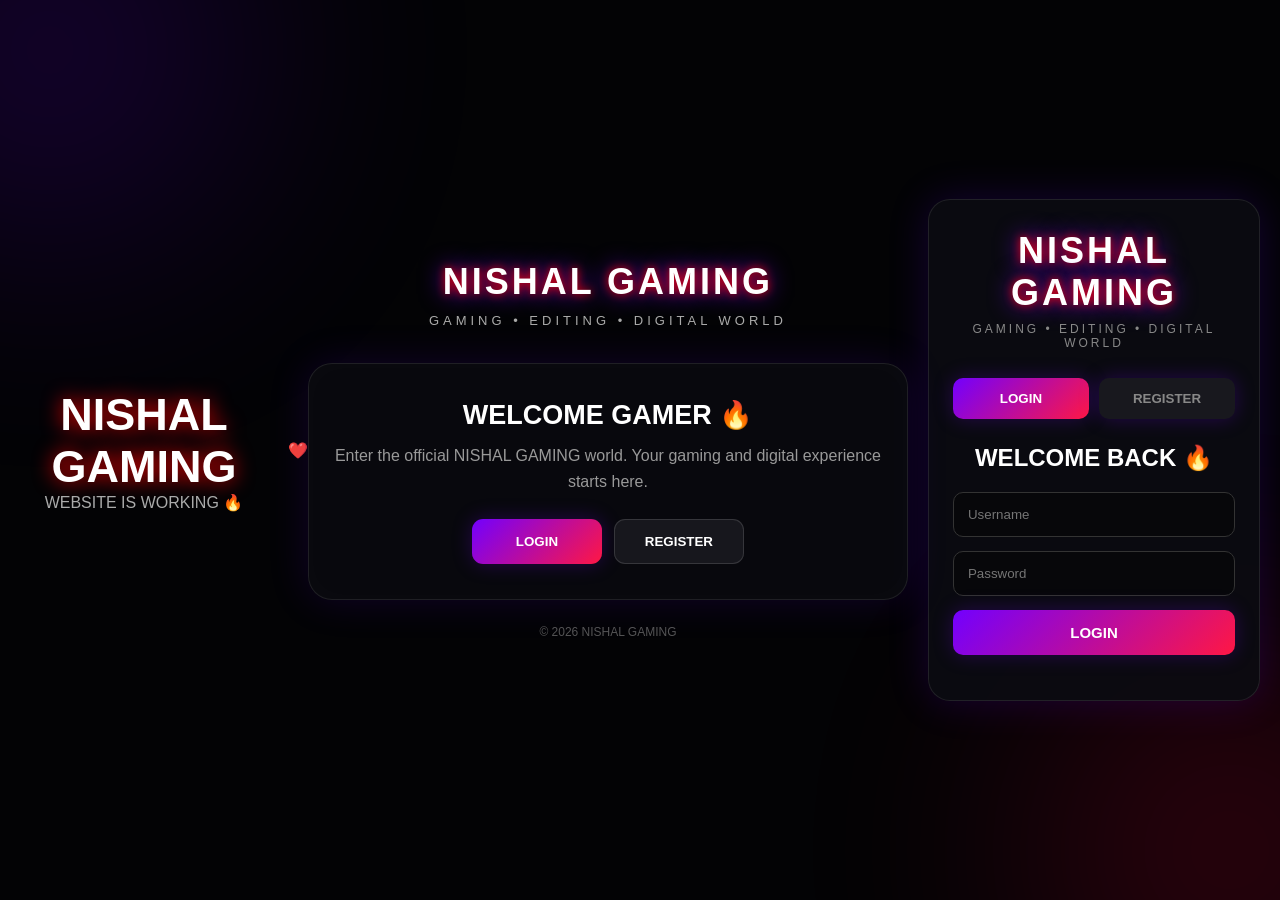
==== index.html @ bcec25c3 "Update index.html" ====
<!DOCTYPE html>
<html>
<head>
    <meta charset="UTF-8">
    <meta name="viewport" content="width=device-width, initial-scale=1.0">
    <title>NISHAL GAMING</title>

    <style>
        body {
            margin: 0;
            min-height: 100vh;
            background: #050505;
            color: white;
            font-family: Arial, sans-serif;
            display: flex;
            align-items: center;
            justify-content: center;
            text-align: center;
        }

        h1 {
            font-size: 45px;
            text-shadow: 0 0 20px red;
        }

        p {
            color: #aaa;
        }
    </style>
</head>

<body>

    <div>
        <h1>NISHAL GAMING</h1>
        <p>WEBSITE IS WORKING 🔥</p>
    </div>

</body>
</html>
❤️<!DOCTYPE html>
<html lang="en">
<head>
<meta charset="UTF-8">
<meta name="viewport" content="width=device-width, initial-scale=1.0">

<title>NISHAL GAMING</title>

<style>
*{
    margin:0;
    padding:0;
    box-sizing:border-box;
}

body{
    min-height:100vh;
    font-family:Arial,sans-serif;
    color:white;
    display:flex;
    align-items:center;
    justify-content:center;
    text-align:center;
    overflow:hidden;

    background:
    radial-gradient(circle at 20% 20%,#3700ff55,transparent 35%),
    radial-gradient(circle at 80% 80%,#ff003355,transparent 35%),
    #030305;
}

body::before{
    content:"";
    position:fixed;
    width:450px;
    height:450px;
    border-radius:50%;
    background:#6500ff;
    filter:blur(150px);
    opacity:.18;
    animation:move 7s infinite alternate;
}

@keyframes move{
    from{
        transform:translate(-100px,-80px);
    }
    to{
        transform:translate(100px,80px);
    }
}

.container{
    width:90%;
    max-width:600px;
    position:relative;
    z-index:2;
}

.logo{
    font-size:clamp(42px,10vw,75px);
    font-weight:900;
    letter-spacing:4px;

    text-shadow:
    0 0 8px #ff1744,
    0 0 20px #ff1744,
    0 0 45px #7200ff;
}

.subtitle{
    margin-top:10px;
    color:#aaa;
    letter-spacing:4px;
    font-size:13px;
}

.card{
    margin-top:35px;
    padding:35px 25px;
    border-radius:24px;

    background:rgba(10,10,16,.82);
    border:1px solid #ffffff18;

    box-shadow:
    0 0 40px #6500ff25,
    inset 0 0 30px #ffffff05;

    backdrop-filter:blur(15px);
}

.card h2{
    font-size:27px;
    margin-bottom:12px;
}

.card p{
    color:#999;
    line-height:1.6;
    margin-bottom:25px;
}

.buttons{
    display:flex;
    gap:12px;
    justify-content:center;
    flex-wrap:wrap;
}

button{
    min-width:130px;
    padding:14px 25px;
    border:0;
    border-radius:11px;
    color:white;
    font-weight:bold;
    cursor:pointer;

    background:linear-gradient(
        135deg,
        #7200ff,
        #ff1744
    );

    box-shadow:0 0 20px #7200ff40;
    transition:.2s;
}

button:hover{
    transform:scale(1.05);
}

.register{
    background:#17171d;
    border:1px solid #ffffff22;
    box-shadow:none;
}

footer{
    margin-top:25px;
    color:#555;
    font-size:12px;
}
</style>
</head>

<body>

<div class="container">

    <div class="logo">
        NISHAL GAMING
    </div>

    <div class="subtitle">
        GAMING • EDITING • DIGITAL WORLD
    </div>

    <div class="card">

        <h2>WELCOME GAMER 🔥</h2>

        <p>
            Enter the official NISHAL GAMING world.
            Your gaming and digital experience starts here.
        </p>

        <div class="buttons">

            <button onclick="login()">
                LOGIN
            </button>

            <button class="register" onclick="register()">
                REGISTER
            </button>

        </div>

    </div>

    <footer>
        © 2026 NISHAL GAMING
    </footer>

</div>

<script>

function login(){
    alert("LOGIN PAGE COMING NEXT 🔥");
}

function register(){
    alert("REGISTER PAGE COMING NEXT 🔥");
}

</script>

</body>
            </html>
<!DOCTYPE html>
<html lang="en">
<head>
<meta charset="UTF-8">
<meta name="viewport" content="width=device-width, initial-scale=1.0">

<title>NISHAL GAMING</title>

<style>
*{
    margin:0;
    padding:0;
    box-sizing:border-box;
}

body{
    min-height:100vh;
    font-family:Arial,sans-serif;
    color:white;
    background:#030305;
    overflow-x:hidden;
}

body::before,
body::after{
    content:"";
    position:fixed;
    width:400px;
    height:400px;
    border-radius:50%;
    filter:blur(130px);
    opacity:.18;
    z-index:-1;
}

body::before{
    background:#7200ff;
    top:-150px;
    left:-150px;
}

body::after{
    background:#ff003c;
    right:-150px;
    bottom:-150px;
}

.page{
    min-height:100vh;
    display:flex;
    align-items:center;
    justify-content:center;
    padding:20px;
}

.box{
    width:100%;
    max-width:420px;
    padding:30px 24px;
    background:rgba(12,12,18,.9);
    border:1px solid #ffffff18;
    border-radius:22px;
    box-shadow:0 0 40px #6500ff30;
}

.logo{
    text-align:center;
    font-size:36px;
    font-weight:900;
    letter-spacing:3px;
    text-shadow:
    0 0 10px red,
    0 0 25px #7200ff;
}

.sub{
    text-align:center;
    color:#888;
    font-size:12px;
    letter-spacing:3px;
    margin:8px 0 28px;
}

.tabs{
    display:flex;
    gap:10px;
    margin-bottom:25px;
}

.tab{
    flex:1;
    padding:13px;
    border:0;
    border-radius:10px;
    background:#18181e;
    color:#888;
    font-weight:bold;
    cursor:pointer;
}

.tab.active{
    color:white;
    background:linear-gradient(135deg,#7200ff,#ff1744);
}

.form{
    display:none;
}

.form.active{
    display:block;
}

h2{
    text-align:center;
    margin-bottom:20px;
}

input{
    width:100%;
    padding:14px;
    margin-bottom:14px;
    background:#07070a;
    border:1px solid #333;
    border-radius:10px;
    color:white;
    outline:none;
}

input:focus{
    border-color:#7200ff;
}

.submit{
    width:100%;
    padding:14px;
    border:0;
    border-radius:10px;
    background:linear-gradient(135deg,#7200ff,#ff1744);
    color:white;
    font-weight:bold;
    font-size:15px;
    cursor:pointer;
}

.message{
    text-align:center;
    color:#aaa;
    font-size:13px;
    margin-top:15px;
}
</style>
</head>

<body>

<div class="page">

<div class="box">

    <div class="logo">
        NISHAL GAMING
    </div>

    <div class="sub">
        GAMING • EDITING • DIGITAL WORLD
    </div>

    <div class="tabs">

        <button id="loginTab"
                class="tab active"
                onclick="showLogin()">
            LOGIN
        </button>

        <button id="registerTab"
                class="tab"
                onclick="showRegister()">
            REGISTER
        </button>

    </div>


    <!-- LOGIN -->

    <div id="loginForm" class="form active">

        <h2>WELCOME BACK 🔥</h2>

        <input
            id="loginUsername"
            type="text"
            placeholder="Username">

        <input
            id="loginPassword"
            type="password"
            placeholder="Password">

        <button class="submit" onclick="login()">
            LOGIN
        </button>

        <div id="loginMessage" class="message"></div>

    </div>


    <!-- REGISTER -->

    <div id="registerForm" class="form">

        <h2>CREATE ACCOUNT</h2>

        <input
            id="registerUsername"
            type="text"
            placeholder="Username">

        <input
            id="registerEmail"
            type="email"
            placeholder="Email">

        <input
            id="registerPassword"
            type="password"
            placeholder="Password">

        <button class="submit" onclick="register()">
            REGISTER
        </button>

        <div id="registerMessage" class="message"></div>

    </div>

</div>

</div>


<script>

function showLogin(){

    document.getElementById("loginForm")
        .classList.add("active");

    document.getElementById("registerForm")
        .classList.remove("active");

    document.getElementById("loginTab")
        .classList.add("active");

    document.getElementById("registerTab")
        .classList.remove("active");
}


function showRegister(){

    document.getElementById("registerForm")
        .classList.add("active");

    document.getElementById("loginForm")
        .classList.remove("active");

    document.getElementById("registerTab")
        .classList.add("active");

    document.getElementById("loginTab")
        .classList.remove("active");
}


function register(){

    const username =
        document.getElementById("registerUsername").value.trim();

    const email =
        document.getElementById("registerEmail").value.trim();

    const password =
        document.getElementById("registerPassword").value;

    if(username === "" || email === "" || password === ""){

        document.getElementById("registerMessage")
            .innerText = "PLEASE FILL ALL FIELDS.";

        return;
    }

    localStorage.setItem("NG_USERNAME", username);
    localStorage.setItem("NG_EMAIL", email);
    localStorage.setItem("NG_PASSWORD", password);

    document.getElementById("registerMessage")
        .innerText = "ACCOUNT CREATED SUCCESSFULLY 🔥";

    setTimeout(function(){
        showLogin();
    },1000);
}


function login(){

    const username =
        document.getElementById("loginUsername").value.trim();

    const password =
        document.getElementById("loginPassword").value;

    const savedUsername =
        localStorage.getItem("NG_USERNAME");

    const savedPassword =
        localStorage.getItem("NG_PASSWORD");

    if(username === savedUsername &&
       password === savedPassword){

        document.getElementById("loginMessage")
            .innerText = "LOGIN SUCCESSFUL 🔥";

    }else{

        document.getElementById("loginMessage")
            .innerText = "INVALID USERNAME OR PASSWORD.";

    }
}

</script>

</body>
            </html>
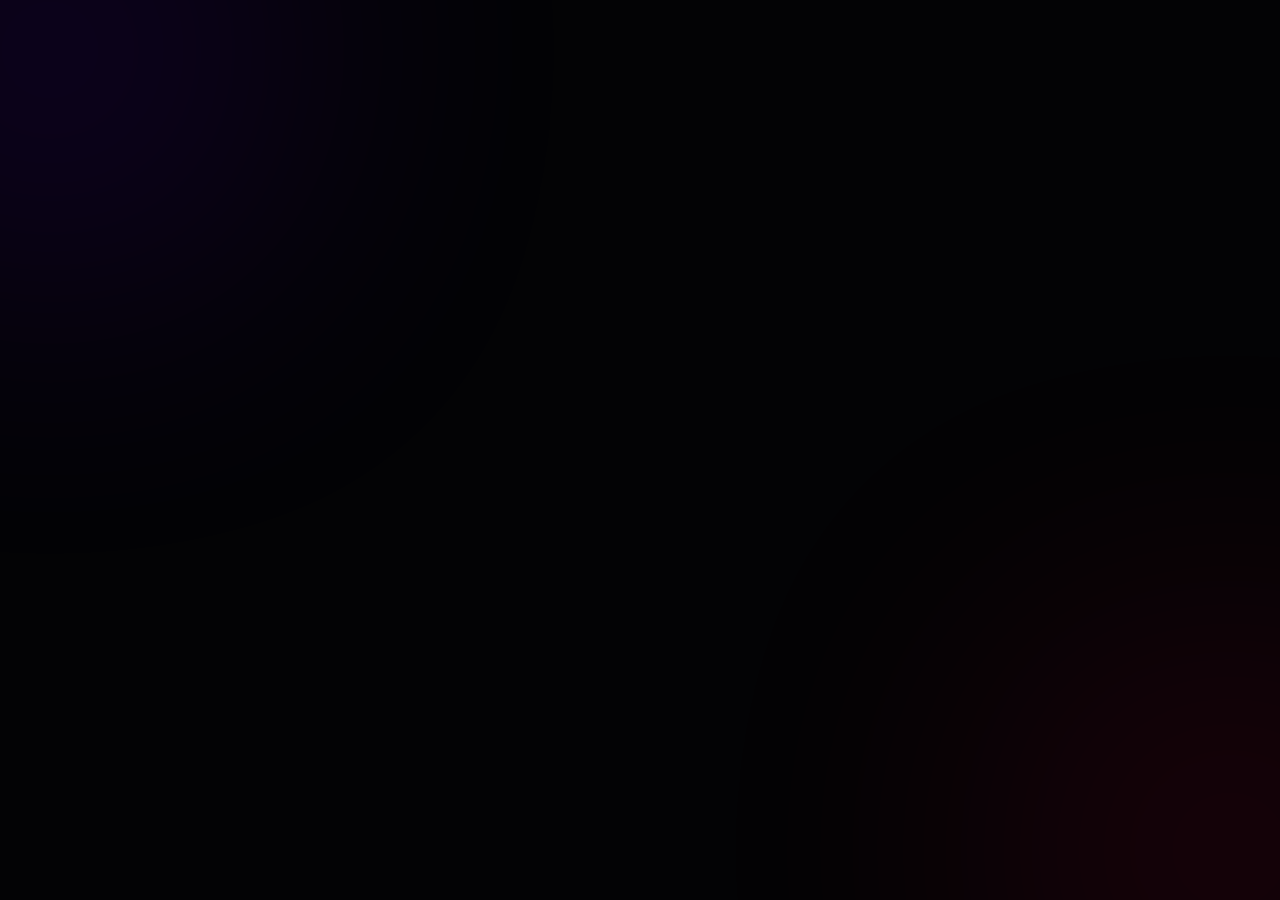
==== commit 668a7ec1: "Create index.html" ====
--- a/index.html
+++ b/index.html
@@ -1,49 +1,8 @@
 <!DOCTYPE html>
-<html>
-<head>
-    <meta charset="UTF-8">
-    <meta name="viewport" content="width=device-width, initial-scale=1.0">
-    <title>NISHAL GAMING</title>
-
-    <style>
-        body {
-            margin: 0;
-            min-height: 100vh;
-            background: #050505;
-            color: white;
-            font-family: Arial, sans-serif;
-            display: flex;
-            align-items: center;
-            justify-content: center;
-            text-align: center;
-        }
-
-        h1 {
-            font-size: 45px;
-            text-shadow: 0 0 20px red;
-        }
-
-        p {
-            color: #aaa;
-        }
-    </style>
-</head>
-
-<body>
-
-    <div>
-        <h1>NISHAL GAMING</h1>
-        <p>WEBSITE IS WORKING 🔥</p>
-    </div>
-
-</body>
-</html>
-❤️<!DOCTYPE html>
 <html lang="en">
 <head>
 <meta charset="UTF-8">
 <meta name="viewport" content="width=device-width, initial-scale=1.0">
-
 <title>NISHAL GAMING</title>
 
 <style>
@@ -55,239 +14,85 @@
 
 body{
     min-height:100vh;
+    background:#030305;
+    color:#fff;
     font-family:Arial,sans-serif;
-    color:white;
-    display:flex;
-    align-items:center;
-    justify-content:center;
-    text-align:center;
-    overflow:hidden;
-
-    background:
-    radial-gradient(circle at 20% 20%,#3700ff55,transparent 35%),
-    radial-gradient(circle at 80% 80%,#ff003355,transparent 35%),
-    #030305;
-}
+    overflow-x:hidden;
+}
+
+/* ===== ANIMATED BACKGROUND ===== */
 
 body::before{
     content:"";
     position:fixed;
-    width:450px;
-    height:450px;
+    width:420px;
+    height:420px;
+    background:#6f00ff;
     border-radius:50%;
-    background:#6500ff;
     filter:blur(150px);
     opacity:.18;
-    animation:move 7s infinite alternate;
-}
-
-@keyframes move{
-    from{
-        transform:translate(-100px,-80px);
-    }
-    to{
-        transform:translate(100px,80px);
-    }
-}
-
-.container{
-    width:90%;
-    max-width:600px;
-    position:relative;
-    z-index:2;
-}
-
-.logo{
-    font-size:clamp(42px,10vw,75px);
-    font-weight:900;
-    letter-spacing:4px;
-
-    text-shadow:
-    0 0 8px #ff1744,
-    0 0 20px #ff1744,
-    0 0 45px #7200ff;
-}
-
-.subtitle{
-    margin-top:10px;
-    color:#aaa;
-    letter-spacing:4px;
-    font-size:13px;
-}
-
-.card{
-    margin-top:35px;
-    padding:35px 25px;
-    border-radius:24px;
-
-    background:rgba(10,10,16,.82);
-    border:1px solid #ffffff18;
-
-    box-shadow:
-    0 0 40px #6500ff25,
-    inset 0 0 30px #ffffff05;
-
-    backdrop-filter:blur(15px);
-}
-
-.card h2{
-    font-size:27px;
-    margin-bottom:12px;
-}
-
-.card p{
-    color:#999;
-    line-height:1.6;
-    margin-bottom:25px;
-}
-
-.buttons{
-    display:flex;
-    gap:12px;
-    justify-content:center;
-    flex-wrap:wrap;
-}
-
-button{
-    min-width:130px;
-    padding:14px 25px;
-    border:0;
-    border-radius:11px;
-    color:white;
-    font-weight:bold;
-    cursor:pointer;
-
-    background:linear-gradient(
-        135deg,
-        #7200ff,
-        #ff1744
-    );
-
-    box-shadow:0 0 20px #7200ff40;
-    transition:.2s;
-}
-
-button:hover{
-    transform:scale(1.05);
-}
-
-.register{
-    background:#17171d;
-    border:1px solid #ffffff22;
-    box-shadow:none;
-}
-
-footer{
-    margin-top:25px;
-    color:#555;
-    font-size:12px;
-}
-</style>
-</head>
-
-<body>
-
-<div class="container">
-
-    <div class="logo">
-        NISHAL GAMING
-    </div>
-
-    <div class="subtitle">
-        GAMING • EDITING • DIGITAL WORLD
-    </div>
-
-    <div class="card">
-
-        <h2>WELCOME GAMER 🔥</h2>
-
-        <p>
-            Enter the official NISHAL GAMING world.
-            Your gaming and digital experience starts here.
-        </p>
-
-        <div class="buttons">
-
-            <button onclick="login()">
-                LOGIN
-            </button>
-
-            <button class="register" onclick="register()">
-                REGISTER
-            </button>
-
-        </div>
-
-    </div>
-
-    <footer>
-        © 2026 NISHAL GAMING
-    </footer>
-
-</div>
-
-<script>
-
-function login(){
-    alert("LOGIN PAGE COMING NEXT 🔥");
-}
-
-function register(){
-    alert("REGISTER PAGE COMING NEXT 🔥");
-}
-
-</script>
-
-</body>
-            </html>
-<!DOCTYPE html>
-<html lang="en">
-<head>
-<meta charset="UTF-8">
-<meta name="viewport" content="width=device-width, initial-scale=1.0">
-
-<title>NISHAL GAMING</title>
-
-<style>
-*{
-    margin:0;
-    padding:0;
-    box-sizing:border-box;
-}
-
-body{
-    min-height:100vh;
-    font-family:Arial,sans-serif;
-    color:white;
-    background:#030305;
-    overflow-x:hidden;
-}
-
-body::before,
+    top:-160px;
+    left:-160px;
+    animation:glow 7s infinite alternate;
+    z-index:-2;
+}
+
 body::after{
     content:"";
     position:fixed;
-    width:400px;
-    height:400px;
+    width:420px;
+    height:420px;
+    background:#ff003c;
     border-radius:50%;
-    filter:blur(130px);
-    opacity:.18;
-    z-index:-1;
-}
-
-body::before{
-    background:#7200ff;
-    top:-150px;
-    left:-150px;
-}
-
-body::after{
-    background:#ff003c;
-    right:-150px;
-    bottom:-150px;
-}
-
-.page{
+    filter:blur(150px);
+    opacity:.15;
+    right:-160px;
+    bottom:-160px;
+    animation:glow2 8s infinite alternate;
+    z-index:-2;
+}
+
+@keyframes glow{
+    from{transform:translate(0,0)}
+    to{transform:translate(150px,100px)}
+}
+
+@keyframes glow2{
+    from{transform:translate(0,0)}
+    to{transform:translate(-130px,-100px)}
+}
+
+/* ===== SNOW ===== */
+
+.snow{
+    position:fixed;
+    top:-20px;
+    color:white;
+    font-size:18px;
+    pointer-events:none;
+    z-index:20;
+    animation:fall linear infinite;
+}
+
+@keyframes fall{
+    0%{
+        transform:translateY(-30px) rotate(0deg);
+        opacity:0;
+    }
+
+    10%{
+        opacity:1;
+    }
+
+    100%{
+        transform:translateY(110vh) rotate(360deg);
+        opacity:.2;
+    }
+}
+
+/* ===== AUTH ===== */
+
+#auth{
     min-height:100vh;
     display:flex;
     align-items:center;
@@ -295,24 +100,26 @@
     padding:20px;
 }
 
-.box{
+.auth-box{
     width:100%;
     max-width:420px;
     padding:30px 24px;
-    background:rgba(12,12,18,.9);
+    background:rgba(10,10,16,.9);
     border:1px solid #ffffff18;
-    border-radius:22px;
-    box-shadow:0 0 40px #6500ff30;
+    border-radius:24px;
+    box-shadow:0 0 50px #7200ff35;
+    backdrop-filter:blur(15px);
 }
 
 .logo{
     text-align:center;
-    font-size:36px;
+    font-size:38px;
     font-weight:900;
     letter-spacing:3px;
     text-shadow:
     0 0 10px red,
-    0 0 25px #7200ff;
+    0 0 25px #7200ff,
+    0 0 45px red;
 }
 
 .sub{
@@ -320,13 +127,13 @@
     color:#888;
     font-size:12px;
     letter-spacing:3px;
-    margin:8px 0 28px;
+    margin:8px 0 25px;
 }
 
 .tabs{
     display:flex;
     gap:10px;
-    margin-bottom:25px;
+    margin-bottom:20px;
 }
 
 .tab{
@@ -334,14 +141,14 @@
     padding:13px;
     border:0;
     border-radius:10px;
-    background:#18181e;
-    color:#888;
+    background:#18181f;
+    color:#999;
     font-weight:bold;
     cursor:pointer;
 }
 
 .tab.active{
-    color:white;
+    color:#fff;
     background:linear-gradient(135deg,#7200ff,#ff1744);
 }
 
@@ -361,11 +168,11 @@
 input{
     width:100%;
     padding:14px;
-    margin-bottom:14px;
-    background:#07070a;
+    margin-bottom:13px;
     border:1px solid #333;
     border-radius:10px;
-    color:white;
+    background:#07070a;
+    color:#fff;
     outline:none;
 }
 
@@ -373,15 +180,15 @@
     border-color:#7200ff;
 }
 
-.submit{
+.btn{
     width:100%;
     padding:14px;
     border:0;
     border-radius:10px;
-    background:linear-gradient(135deg,#7200ff,#ff1744);
-    color:white;
+    color:#fff;
     font-weight:bold;
     font-size:15px;
+    background:linear-gradient(135deg,#7200ff,#ff1744);
     cursor:pointer;
 }
 
@@ -389,196 +196,201 @@
     text-align:center;
     color:#aaa;
     font-size:13px;
-    margin-top:15px;
-}
-</style>
-</head>
-
-<body>
-
-<div class="page">
-
-<div class="box">
-
-    <div class="logo">
-        NISHAL GAMING
-    </div>
-
-    <div class="sub">
-        GAMING • EDITING • DIGITAL WORLD
-    </div>
-
-    <div class="tabs">
-
-        <button id="loginTab"
-                class="tab active"
-                onclick="showLogin()">
-            LOGIN
-        </button>
-
-        <button id="registerTab"
-                class="tab"
-                onclick="showRegister()">
-            REGISTER
-        </button>
-
-    </div>
-
-
-    <!-- LOGIN -->
-
-    <div id="loginForm" class="form active">
-
-        <h2>WELCOME BACK 🔥</h2>
-
-        <input
-            id="loginUsername"
-            type="text"
-            placeholder="Username">
-
-        <input
-            id="loginPassword"
-            type="password"
-            placeholder="Password">
-
-        <button class="submit" onclick="login()">
-            LOGIN
-        </button>
-
-        <div id="loginMessage" class="message"></div>
-
-    </div>
-
-
-    <!-- REGISTER -->
-
-    <div id="registerForm" class="form">
-
-        <h2>CREATE ACCOUNT</h2>
-
-        <input
-            id="registerUsername"
-            type="text"
-            placeholder="Username">
-
-        <input
-            id="registerEmail"
-            type="email"
-            placeholder="Email">
-
-        <input
-            id="registerPassword"
-            type="password"
-            placeholder="Password">
-
-        <button class="submit" onclick="register()">
-            REGISTER
-        </button>
-
-        <div id="registerMessage" class="message"></div>
-
-    </div>
-
-</div>
-
-</div>
-
-
-<script>
-
-function showLogin(){
-
-    document.getElementById("loginForm")
-        .classList.add("active");
-
-    document.getElementById("registerForm")
-        .classList.remove("active");
-
-    document.getElementById("loginTab")
-        .classList.add("active");
-
-    document.getElementById("registerTab")
-        .classList.remove("active");
-}
-
-
-function showRegister(){
-
-    document.getElementById("registerForm")
-        .classList.add("active");
-
-    document.getElementById("loginForm")
-        .classList.remove("active");
-
-    document.getElementById("registerTab")
-        .classList.add("active");
-
-    document.getElementById("loginTab")
-        .classList.remove("active");
-}
-
-
-function register(){
-
-    const username =
-        document.getElementById("registerUsername").value.trim();
-
-    const email =
-        document.getElementById("registerEmail").value.trim();
-
-    const password =
-        document.getElementById("registerPassword").value;
-
-    if(username === "" || email === "" || password === ""){
-
-        document.getElementById("registerMessage")
-            .innerText = "PLEASE FILL ALL FIELDS.";
-
-        return;
-    }
-
-    localStorage.setItem("NG_USERNAME", username);
-    localStorage.setItem("NG_EMAIL", email);
-    localStorage.setItem("NG_PASSWORD", password);
-
-    document.getElementById("registerMessage")
-        .innerText = "ACCOUNT CREATED SUCCESSFULLY 🔥";
-
-    setTimeout(function(){
-        showLogin();
-    },1000);
-}
-
-
-function login(){
-
-    const username =
-        document.getElementById("loginUsername").value.trim();
-
-    const password =
-        document.getElementById("loginPassword").value;
-
-    const savedUsername =
-        localStorage.getItem("NG_USERNAME");
-
-    const savedPassword =
-        localStorage.getItem("NG_PASSWORD");
-
-    if(username === savedUsername &&
-       password === savedPassword){
-
-        document.getElementById("loginMessage")
-            .innerText = "LOGIN SUCCESSFUL 🔥";
-
-    }else{
-
-        document.getElementById("loginMessage")
-            .innerText = "INVALID USERNAME OR PASSWORD.";
-
-    }
-}
-
-</script>
-
-</body>
-            </html>
+    margin-top:13px;
+}
+
+/* ===== DASHBOARD ===== */
+
+#dashboard{
+    display:none;
+    min-height:100vh;
+}
+
+#dashboard.active{
+    display:block;
+}
+
+.navbar{
+    position:sticky;
+    top:0;
+    z-index:10;
+    padding:17px 5%;
+    display:flex;
+    align-items:center;
+    justify-content:space-between;
+    background:rgba(5,5,9,.85);
+    border-bottom:1px solid #ffffff12;
+    backdrop-filter:blur(15px);
+}
+
+.nav-logo{
+    font-size:21px;
+    font-weight:900;
+    text-shadow:0 0 15px red;
+}
+
+.logout{
+    padding:9px 17px;
+    border:1px solid #444;
+    border-radius:9px;
+    background:#111;
+    color:#fff;
+    cursor:pointer;
+}
+
+.content{
+    width:100%;
+    max-width:1200px;
+    margin:auto;
+    padding:30px 20px;
+}
+
+/* ===== HERO ===== */
+
+.hero{
+    position:relative;
+    overflow:hidden;
+    padding:35px;
+    border-radius:25px;
+    background:
+    linear-gradient(120deg,#6500ff30,#ff003c15),
+    rgba(12,12,20,.9);
+    border:1px solid #ffffff14;
+    box-shadow:0 0 40px #6500ff25;
+}
+
+.hero-text{
+    position:relative;
+    z-index:2;
+}
+
+.hero small{
+    color:#a888ff;
+    letter-spacing:2px;
+}
+
+.hero h1{
+    font-size:clamp(32px,6vw,60px);
+    margin:10px 0;
+}
+
+.hero p{
+    color:#aaa;
+    max-width:650px;
+    line-height:1.7;
+}
+
+.premium{
+    display:inline-block;
+    margin-top:20px;
+    padding:11px 20px;
+    border-radius:30px;
+    background:linear-gradient(135deg,#ffd700,#ff7b00);
+    color:#111;
+    font-weight:900;
+}
+
+/* ===== DANCING GAMER ===== */
+
+.gamer{
+    position:absolute;
+    right:7%;
+    bottom:10px;
+    font-size:90px;
+    animation:dance .8s infinite alternate ease-in-out;
+}
+
+@keyframes dance{
+    0%{
+        transform:rotate(-8deg) translateY(0);
+    }
+
+    50%{
+        transform:rotate(8deg) translateY(-12px);
+    }
+
+    100%{
+        transform:rotate(-5deg) translateY(0);
+    }
+}
+
+/* ===== STATS ===== */
+
+.stats{
+    display:grid;
+    grid-template-columns:repeat(4,1fr);
+    gap:15px;
+    margin-top:22px;
+}
+
+.stat{
+    padding:22px;
+    border-radius:18px;
+    background:rgba(12,12,18,.88);
+    border:1px solid #ffffff12;
+}
+
+.stat-icon{
+    font-size:28px;
+}
+
+.stat h3{
+    margin:8px 0 5px;
+}
+
+.stat p{
+    color:#888;
+    font-size:13px;
+}
+
+/* ===== MENU ===== */
+
+.title{
+    margin:28px 0 15px;
+}
+
+.menu{
+    display:grid;
+    grid-template-columns:repeat(3,1fr);
+    gap:15px;
+}
+
+.menu-card{
+    padding:25px;
+    border-radius:18px;
+    background:linear-gradient(145deg,#11111a,#08080d);
+    border:1px solid #ffffff12;
+    transition:.25s;
+    cursor:pointer;
+}
+
+.menu-card:hover{
+    transform:translateY(-6px);
+    border-color:#7200ff;
+    box-shadow:0 0 25px #7200ff30;
+}
+
+.menu-card span{
+    font-size:32px;
+}
+
+.menu-card h3{
+    margin:12px 0 7px;
+}
+
+.menu-card p{
+    color:#888;
+    font-size:13px;
+}
+
+/* ===== WHATSAPP ===== */
+
+.whatsapp{
+    position:fixed;
+    right:20px;
+    bottom:20px;
+    width:58px;
+    height:58px;
+    border:0;
+    border-radius:50%;
+    background:#19c
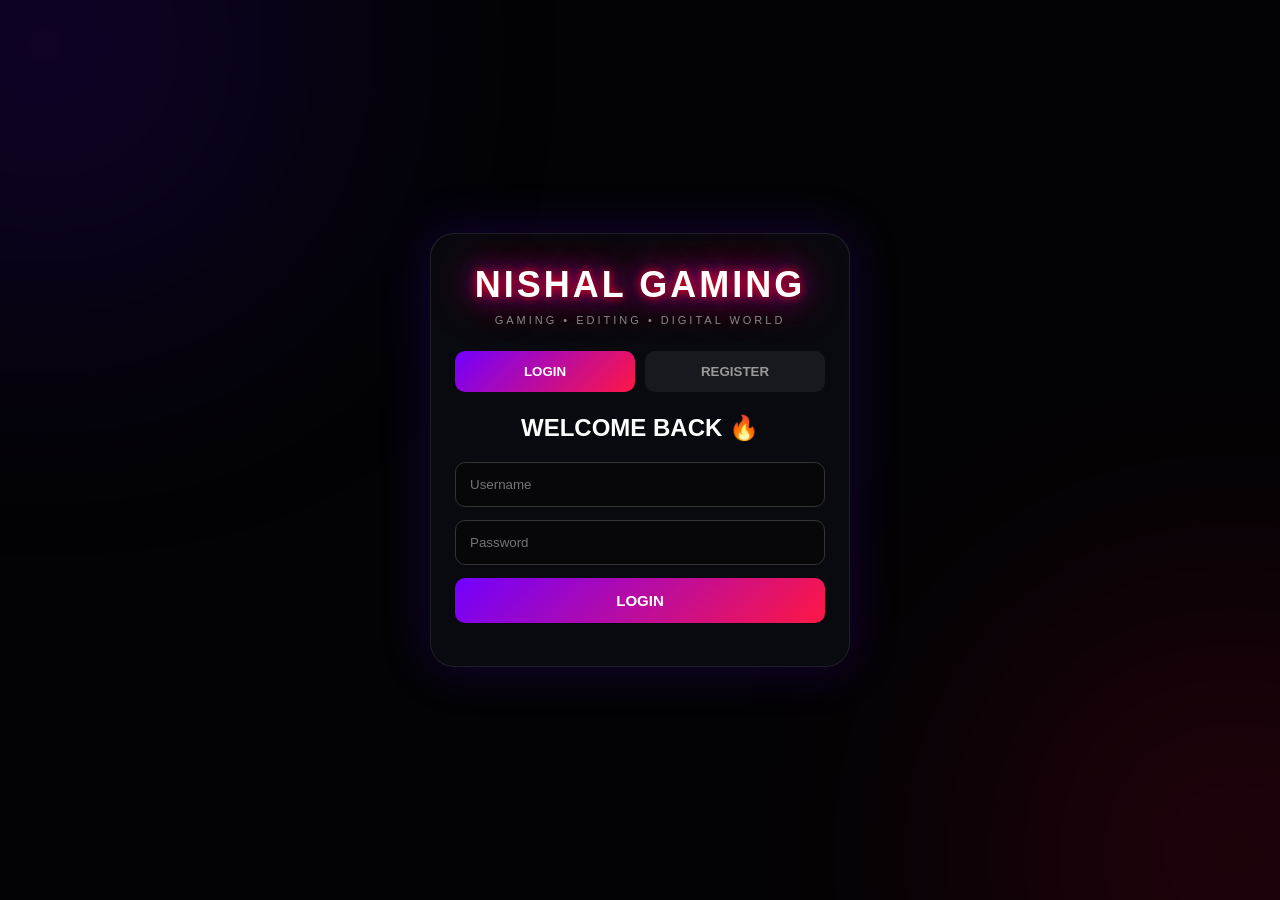
==== commit e74c42c2: "Create index.html" ====
--- a/index.html
+++ b/index.html
@@ -12,6 +12,10 @@
     box-sizing:border-box;
 }
 
+html,body{
+    min-height:100%;
+}
+
 body{
     min-height:100vh;
     background:#030305;
@@ -20,62 +24,59 @@
     overflow-x:hidden;
 }
 
-/* ===== ANIMATED BACKGROUND ===== */
+/* BACKGROUND */
 
 body::before{
     content:"";
     position:fixed;
-    width:420px;
-    height:420px;
-    background:#6f00ff;
+    width:450px;
+    height:450px;
+    left:-180px;
+    top:-180px;
     border-radius:50%;
-    filter:blur(150px);
-    opacity:.18;
-    top:-160px;
-    left:-160px;
-    animation:glow 7s infinite alternate;
+    background:#6500ff;
+    filter:blur(140px);
+    opacity:.22;
     z-index:-2;
+    animation:purpleGlow 7s infinite alternate;
 }
 
 body::after{
     content:"";
     position:fixed;
-    width:420px;
-    height:420px;
+    width:450px;
+    height:450px;
+    right:-180px;
+    bottom:-180px;
+    border-radius:50%;
     background:#ff003c;
-    border-radius:50%;
-    filter:blur(150px);
-    opacity:.15;
-    right:-160px;
-    bottom:-160px;
-    animation:glow2 8s infinite alternate;
+    filter:blur(140px);
+    opacity:.18;
     z-index:-2;
-}
-
-@keyframes glow{
-    from{transform:translate(0,0)}
-    to{transform:translate(150px,100px)}
-}
-
-@keyframes glow2{
-    from{transform:translate(0,0)}
-    to{transform:translate(-130px,-100px)}
-}
-
-/* ===== SNOW ===== */
+    animation:redGlow 8s infinite alternate;
+}
+
+@keyframes purpleGlow{
+    to{transform:translate(160px,120px);}
+}
+
+@keyframes redGlow{
+    to{transform:translate(-150px,-120px);}
+}
+
+/* SNOW */
 
 .snow{
     position:fixed;
-    top:-20px;
+    top:-30px;
     color:white;
-    font-size:18px;
     pointer-events:none;
-    z-index:20;
-    animation:fall linear infinite;
-}
-
-@keyframes fall{
-    0%{
+    z-index:50;
+    animation:snowFall linear infinite;
+}
+
+@keyframes snowFall{
+    from{
         transform:translateY(-30px) rotate(0deg);
         opacity:0;
     }
@@ -84,13 +85,13 @@
         opacity:1;
     }
 
-    100%{
+    to{
         transform:translateY(110vh) rotate(360deg);
-        opacity:.2;
-    }
-}
-
-/* ===== AUTH ===== */
+        opacity:.15;
+    }
+}
+
+/* AUTH */
 
 #auth{
     min-height:100vh;
@@ -100,40 +101,39 @@
     padding:20px;
 }
 
-.auth-box{
+.authBox{
     width:100%;
     max-width:420px;
     padding:30px 24px;
-    background:rgba(10,10,16,.9);
+    background:rgba(10,10,17,.94);
     border:1px solid #ffffff18;
     border-radius:24px;
-    box-shadow:0 0 50px #7200ff35;
-    backdrop-filter:blur(15px);
+    box-shadow:0 0 50px #6500ff35;
 }
 
 .logo{
     text-align:center;
-    font-size:38px;
+    font-size:36px;
     font-weight:900;
     letter-spacing:3px;
     text-shadow:
-    0 0 10px red,
-    0 0 25px #7200ff,
-    0 0 45px red;
-}
-
-.sub{
+        0 0 10px red,
+        0 0 25px #7200ff,
+        0 0 45px red;
+}
+
+.subtitle{
     text-align:center;
+    margin:8px 0 25px;
     color:#888;
-    font-size:12px;
+    font-size:11px;
     letter-spacing:3px;
-    margin:8px 0 25px;
 }
 
 .tabs{
     display:flex;
     gap:10px;
-    margin-bottom:20px;
+    margin-bottom:22px;
 }
 
 .tab{
@@ -144,12 +144,11 @@
     background:#18181f;
     color:#999;
     font-weight:bold;
-    cursor:pointer;
 }
 
 .tab.active{
-    color:#fff;
     background:linear-gradient(135deg,#7200ff,#ff1744);
+    color:white;
 }
 
 .form{
@@ -160,7 +159,7 @@
     display:block;
 }
 
-h2{
+.form h2{
     text-align:center;
     margin-bottom:20px;
 }
@@ -169,10 +168,10 @@
     width:100%;
     padding:14px;
     margin-bottom:13px;
+    border-radius:10px;
     border:1px solid #333;
-    border-radius:10px;
     background:#07070a;
-    color:#fff;
+    color:white;
     outline:none;
 }
 
@@ -180,62 +179,56 @@
     border-color:#7200ff;
 }
 
-.btn{
+.mainBtn{
     width:100%;
     padding:14px;
     border:0;
     border-radius:10px;
-    color:#fff;
+    background:linear-gradient(135deg,#7200ff,#ff1744);
+    color:white;
     font-weight:bold;
     font-size:15px;
-    background:linear-gradient(135deg,#7200ff,#ff1744);
-    cursor:pointer;
 }
 
 .message{
     text-align:center;
     color:#aaa;
+    margin-top:13px;
     font-size:13px;
-    margin-top:13px;
-}
-
-/* ===== DASHBOARD ===== */
+}
+
+/* DASHBOARD */
 
 #dashboard{
     display:none;
     min-height:100vh;
 }
 
-#dashboard.active{
-    display:block;
-}
-
 .navbar{
+    padding:17px 5%;
+    display:flex;
+    justify-content:space-between;
+    align-items:center;
     position:sticky;
     top:0;
-    z-index:10;
-    padding:17px 5%;
-    display:flex;
-    align-items:center;
-    justify-content:space-between;
-    background:rgba(5,5,9,.85);
+    z-index:20;
+    background:rgba(5,5,9,.88);
     border-bottom:1px solid #ffffff12;
     backdrop-filter:blur(15px);
 }
 
-.nav-logo{
+.navLogo{
+    font-weight:900;
     font-size:21px;
-    font-weight:900;
     text-shadow:0 0 15px red;
 }
 
 .logout{
     padding:9px 17px;
+    border-radius:9px;
     border:1px solid #444;
-    border-radius:9px;
     background:#111;
-    color:#fff;
-    cursor:pointer;
+    color:white;
 }
 
 .content{
@@ -245,7 +238,7 @@
     padding:30px 20px;
 }
 
-/* ===== HERO ===== */
+/* HERO */
 
 .hero{
     position:relative;
@@ -253,15 +246,10 @@
     padding:35px;
     border-radius:25px;
     background:
-    linear-gradient(120deg,#6500ff30,#ff003c15),
-    rgba(12,12,20,.9);
+        linear-gradient(120deg,#6500ff35,#ff003c18),
+        rgba(10,10,17,.92);
     border:1px solid #ffffff14;
     box-shadow:0 0 40px #6500ff25;
-}
-
-.hero-text{
-    position:relative;
-    z-index:2;
 }
 
 .hero small{
@@ -270,13 +258,13 @@
 }
 
 .hero h1{
-    font-size:clamp(32px,6vw,60px);
     margin:10px 0;
+    font-size:clamp(32px,7vw,60px);
 }
 
 .hero p{
+    max-width:650px;
     color:#aaa;
-    max-width:650px;
     line-height:1.7;
 }
 
@@ -290,31 +278,27 @@
     font-weight:900;
 }
 
-/* ===== DANCING GAMER ===== */
+/* GAMER EMOJI */
 
 .gamer{
     position:absolute;
     right:7%;
     bottom:10px;
-    font-size:90px;
-    animation:dance .8s infinite alternate ease-in-out;
+    font-size:85px;
+    animation:dance .8s infinite alternate;
 }
 
 @keyframes dance{
-    0%{
+    from{
         transform:rotate(-8deg) translateY(0);
     }
 
-    50%{
-        transform:rotate(8deg) translateY(-12px);
-    }
-
-    100%{
-        transform:rotate(-5deg) translateY(0);
-    }
-}
-
-/* ===== STATS ===== */
+    to{
+        transform:rotate(8deg) translateY(-15px);
+    }
+}
+
+/* STATS */
 
 .stats{
     display:grid;
@@ -326,11 +310,11 @@
 .stat{
     padding:22px;
     border-radius:18px;
-    background:rgba(12,12,18,.88);
+    background:rgba(10,10,17,.9);
     border:1px solid #ffffff12;
 }
 
-.stat-icon{
+.statIcon{
     font-size:28px;
 }
 
@@ -343,10 +327,10 @@
     font-size:13px;
 }
 
-/* ===== MENU ===== */
+/* GAMING HUB */
 
 .title{
-    margin:28px 0 15px;
+    margin:30px 0 15px;
 }
 
 .menu{
@@ -355,42 +339,455 @@
     gap:15px;
 }
 
-.menu-card{
+.card{
     padding:25px;
     border-radius:18px;
     background:linear-gradient(145deg,#11111a,#08080d);
     border:1px solid #ffffff12;
     transition:.25s;
-    cursor:pointer;
-}
-
-.menu-card:hover{
-    transform:translateY(-6px);
+}
+
+.card:hover{
+    transform:translateY(-5px);
     border-color:#7200ff;
     box-shadow:0 0 25px #7200ff30;
 }
 
-.menu-card span{
+.card span{
     font-size:32px;
 }
 
-.menu-card h3{
+.card h3{
     margin:12px 0 7px;
 }
 
-.menu-card p{
+.card p{
     color:#888;
     font-size:13px;
 }
 
-/* ===== WHATSAPP ===== */
-
-.whatsapp{
-    position:fixed;
-    right:20px;
-    bottom:20px;
-    width:58px;
-    height:58px;
-    border:0;
-    border-radius:50%;
-    background:#19c
+footer{
+    padding:30px;
+    text-align:center;
+    color:#555;
+    font-size:12px;
+}
+
+@media(max-width:800px){
+
+    .stats{
+        grid-template-columns:repeat(2,1fr);
+    }
+
+    .menu{
+        grid-template-columns:1fr 1fr;
+    }
+
+    .gamer{
+        opacity:.3;
+    }
+}
+
+@media(max-width:500px){
+
+    .logo{
+        font-size:29px;
+    }
+
+    .hero{
+        padding:25px 20px;
+    }
+
+    .gamer{
+        font-size:60px;
+    }
+
+    .menu{
+        grid-template-columns:1fr;
+    }
+}
+</style>
+</head>
+
+<body>
+
+<!-- SNOW -->
+
+<div class="snow" style="left:5%;font-size:16px;animation-duration:7s;">❄</div>
+<div class="snow" style="left:15%;font-size:12px;animation-duration:10s;">❄</div>
+<div class="snow" style="left:28%;font-size:18px;animation-duration:8s;">❄</div>
+<div class="snow" style="left:42%;font-size:13px;animation-duration:11s;">❄</div>
+<div class="snow" style="left:55%;font-size:18px;animation-duration:9s;">❄</div>
+<div class="snow" style="left:68%;font-size:14px;animation-duration:12s;">❄</div>
+<div class="snow" style="left:80%;font-size:17px;animation-duration:8s;">❄</div>
+<div class="snow" style="left:93%;font-size:13px;animation-duration:10s;">❄</div>
+
+
+<!-- LOGIN -->
+
+<section id="auth">
+
+<div class="authBox">
+
+    <div class="logo">
+        NISHAL GAMING
+    </div>
+
+    <div class="subtitle">
+        GAMING • EDITING • DIGITAL WORLD
+    </div>
+
+    <div class="tabs">
+
+        <button id="loginTab"
+        class="tab active"
+        onclick="showLogin()">
+        LOGIN
+        </button>
+
+        <button id="registerTab"
+        class="tab"
+        onclick="showRegister()">
+        REGISTER
+        </button>
+
+    </div>
+
+
+    <div id="loginForm" class="form active">
+
+        <h2>WELCOME BACK 🔥</h2>
+
+        <input
+        id="loginUsername"
+        type="text"
+        placeholder="Username">
+
+        <input
+        id="loginPassword"
+        type="password"
+        placeholder="Password">
+
+        <button
+        class="mainBtn"
+        onclick="login()">
+        LOGIN
+        </button>
+
+        <div
+        id="loginMessage"
+        class="message">
+        </div>
+
+    </div>
+
+
+    <div id="registerForm" class="form">
+
+        <h2>CREATE ACCOUNT</h2>
+
+        <input
+        id="registerUsername"
+        type="text"
+        placeholder="Username">
+
+        <input
+        id="registerEmail"
+        type="email"
+        placeholder="Email">
+
+        <input
+        id="registerPassword"
+        type="password"
+        placeholder="Password">
+
+        <button
+        class="mainBtn"
+        onclick="register()">
+        REGISTER
+        </button>
+
+        <div
+        id="registerMessage"
+        class="message">
+        </div>
+
+    </div>
+
+</div>
+
+</section>
+
+
+<!-- DASHBOARD -->
+
+<section id="dashboard">
+
+<nav class="navbar">
+
+    <div class="navLogo">
+        NISHAL GAMING
+    </div>
+
+    <button
+    class="logout"
+    onclick="logout()">
+        LOGOUT
+    </button>
+
+</nav>
+
+
+<div class="content">
+
+    <div class="hero">
+
+        <small>
+            OFFICIAL GAMING DASHBOARD
+        </small>
+
+        <h1>
+            WELCOME,
+            <span id="welcomeUser">GAMER</span>
+            🔥
+        </h1>
+
+        <p>
+            Welcome to NISHAL GAMING.
+            Enter the gaming world and explore
+            our premium digital experience.
+        </p>
+
+        <div class="premium">
+            💎 PREMIUM MEMBER
+        </div>
+
+        <div class="gamer">
+            🕺🎮
+        </div>
+
+    </div>
+
+
+    <div class="stats">
+
+        <div class="stat">
+            <div class="statIcon">🎮</div>
+            <h3>GAMING</h3>
+            <p>READY TO PLAY</p>
+        </div>
+
+        <div class="stat">
+            <div class="statIcon">⚡</div>
+            <h3>STATUS</h3>
+            <p>ONLINE</p>
+        </div>
+
+        <div class="stat">
+            <div class="statIcon">🏆</div>
+            <h3>LEVEL</h3>
+            <p>PRO GAMER</p>
+        </div>
+
+        <div class="stat">
+            <div class="statIcon">💎</div>
+            <h3>MEMBERSHIP</h3>
+            <p>PREMIUM</p>
+        </div>
+
+    </div>
+
+
+    <h2 class="title">
+        🎮 GAMING HUB
+    </h2>
+
+
+    <div class="menu">
+
+        <div class="card">
+            <span>🎮</span>
+            <h3>GAMES</h3>
+            <p>Explore gaming content.</p>
+        </div>
+
+        <div class="card">
+            <span>🏆</span>
+            <h3>ACHIEVEMENTS</h3>
+            <p>Track your achievements.</p>
+        </div>
+
+        <div class="card">
+            <span>🎨</span>
+            <h3>EDITING</h3>
+            <p>Creative editing section.</p>
+        </div>
+
+        <div class="card">
+            <span>👤</span>
+            <h3>PROFILE</h3>
+            <p>Your gaming profile.</p>
+        </div>
+
+        <div class="card">
+            <span>💎</span>
+            <h3>PREMIUM</h3>
+            <p>Premium gaming features.</p>
+        </div>
+
+        <div class="card">
+            <span>💬</span>
+            <h3>CONTACT</h3>
+            <p>Contact NISHAL GAMING.</p>
+        </div>
+
+    </div>
+
+</div>
+
+
+<footer>
+    © 2026 NISHAL GAMING • ALL RIGHTS RESERVED
+</footer>
+
+</section>
+
+
+<script>
+
+function showLogin(){
+
+    document.getElementById("loginForm")
+    .classList.add("active");
+
+    document.getElementById("registerForm")
+    .classList.remove("active");
+
+    document.getElementById("loginTab")
+    .classList.add("active");
+
+    document.getElementById("registerTab")
+    .classList.remove("active");
+}
+
+
+function showRegister(){
+
+    document.getElementById("registerForm")
+    .classList.add("active");
+
+    document.getElementById("loginForm")
+    .classList.remove("active");
+
+    document.getElementById("registerTab")
+    .classList.add("active");
+
+    document.getElementById("loginTab")
+    .classList.remove("active");
+}
+
+
+function register(){
+
+    let username =
+    document.getElementById("registerUsername")
+    .value.trim();
+
+    let email =
+    document.getElementById("registerEmail")
+    .value.trim();
+
+    let password =
+    document.getElementById("registerPassword")
+    .value;
+
+    if(
+        username === "" ||
+        email === "" ||
+        password === ""
+    ){
+
+        document.getElementById("registerMessage")
+        .innerText =
+        "PLEASE FILL ALL FIELDS.";
+
+        return;
+    }
+
+    localStorage.setItem(
+        "NG_USERNAME",
+        username
+    );
+
+    localStorage.setItem(
+        "NG_EMAIL",
+        email
+    );
+
+    localStorage.setItem(
+        "NG_PASSWORD",
+        password
+    );
+
+    document.getElementById("registerMessage")
+    .innerText =
+    "ACCOUNT CREATED SUCCESSFULLY 🔥";
+
+    setTimeout(function(){
+        showLogin();
+    },1000);
+}
+
+
+function login(){
+
+    let username =
+    document.getElementById("loginUsername")
+    .value.trim();
+
+    let password =
+    document.getElementById("loginPassword")
+    .value;
+
+    let savedUsername =
+    localStorage.getItem("NG_USERNAME");
+
+    let savedPassword =
+    localStorage.getItem("NG_PASSWORD");
+
+    if(
+        username === savedUsername &&
+        password === savedPassword
+    ){
+
+        document.getElementById("auth")
+        .style.display = "none";
+
+        document.getElementById("dashboard")
+        .style.display = "block";
+
+        document.getElementById("welcomeUser")
+        .innerText = username;
+
+    }else{
+
+        document.getElementById("loginMessage")
+        .innerText =
+        "INVALID USERNAME OR PASSWORD.";
+    }
+}
+
+
+function logout(){
+
+    document.getElementById("dashboard")
+    .style.display = "none";
+
+    document.getElementById("auth")
+    .style.display = "flex";
+}
+
+</script>
+
+</body>
+  </html>
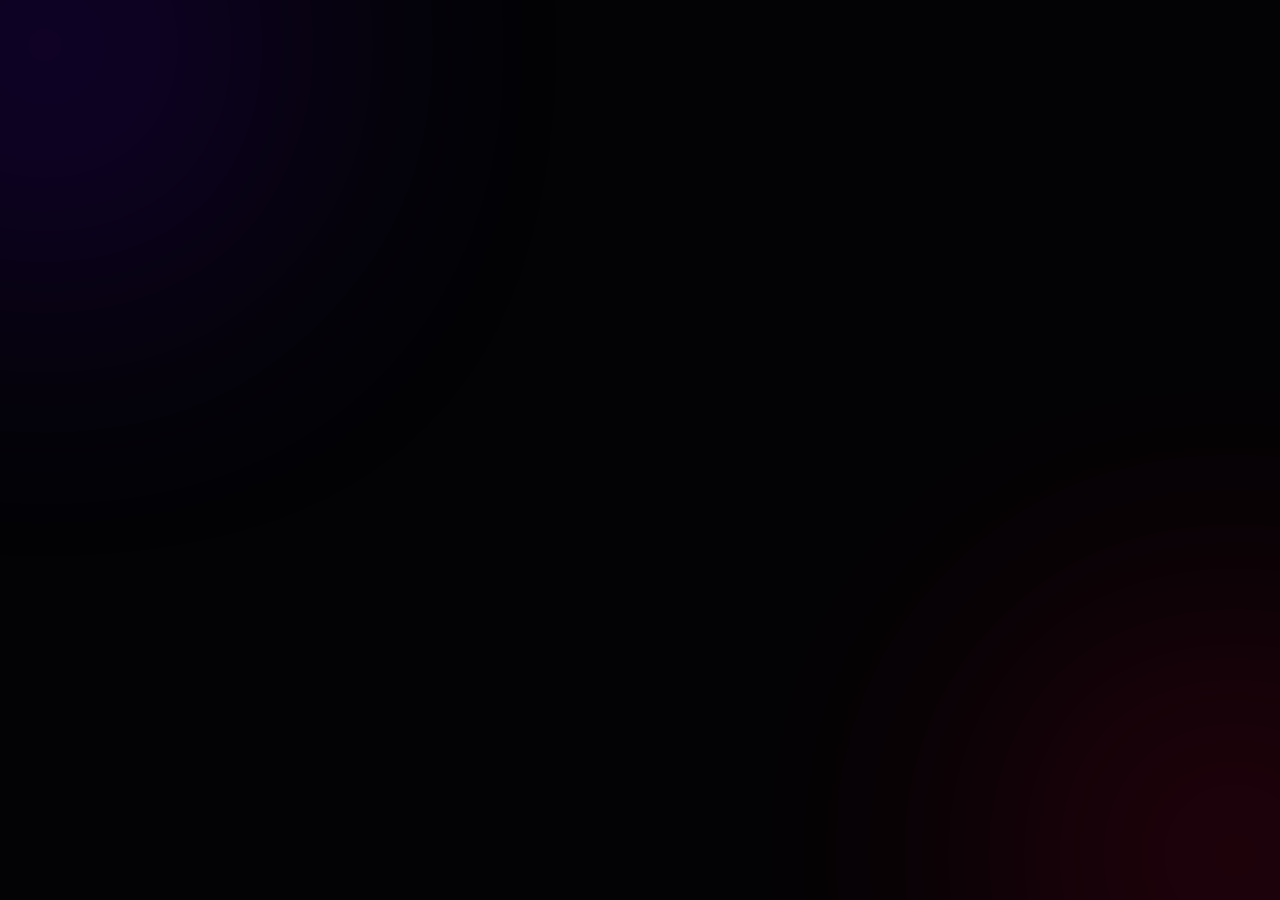
==== commit 80aa02a4: "Create index.html" ====
--- a/index.html
+++ b/index.html
@@ -24,7 +24,7 @@
     overflow-x:hidden;
 }
 
-/* BACKGROUND */
+/* ================= BACKGROUND ================= */
 
 body::before{
     content:"";
@@ -57,14 +57,18 @@
 }
 
 @keyframes purpleGlow{
-    to{transform:translate(160px,120px);}
+    to{
+        transform:translate(160px,120px);
+    }
 }
 
 @keyframes redGlow{
-    to{transform:translate(-150px,-120px);}
-}
-
-/* SNOW */
+    to{
+        transform:translate(-150px,-120px);
+    }
+}
+
+/* ================= SNOW ================= */
 
 .snow{
     position:fixed;
@@ -76,6 +80,7 @@
 }
 
 @keyframes snowFall{
+
     from{
         transform:translateY(-30px) rotate(0deg);
         opacity:0;
@@ -91,7 +96,7 @@
     }
 }
 
-/* AUTH */
+/* ================= AUTH ================= */
 
 #auth{
     min-height:100vh;
@@ -109,6 +114,7 @@
     border:1px solid #ffffff18;
     border-radius:24px;
     box-shadow:0 0 50px #6500ff35;
+    backdrop-filter:blur(15px);
 }
 
 .logo{
@@ -144,6 +150,7 @@
     background:#18181f;
     color:#999;
     font-weight:bold;
+    cursor:pointer;
 }
 
 .tab.active{
@@ -188,6 +195,7 @@
     color:white;
     font-weight:bold;
     font-size:15px;
+    cursor:pointer;
 }
 
 .message{
@@ -197,7 +205,7 @@
     font-size:13px;
 }
 
-/* DASHBOARD */
+/* ================= DASHBOARD ================= */
 
 #dashboard{
     display:none;
@@ -222,572 +230,3 @@
     font-size:21px;
     text-shadow:0 0 15px red;
 }
-
-.logout{
-    padding:9px 17px;
-    border-radius:9px;
-    border:1px solid #444;
-    background:#111;
-    color:white;
-}
-
-.content{
-    width:100%;
-    max-width:1200px;
-    margin:auto;
-    padding:30px 20px;
-}
-
-/* HERO */
-
-.hero{
-    position:relative;
-    overflow:hidden;
-    padding:35px;
-    border-radius:25px;
-    background:
-        linear-gradient(120deg,#6500ff35,#ff003c18),
-        rgba(10,10,17,.92);
-    border:1px solid #ffffff14;
-    box-shadow:0 0 40px #6500ff25;
-}
-
-.hero small{
-    color:#a888ff;
-    letter-spacing:2px;
-}
-
-.hero h1{
-    margin:10px 0;
-    font-size:clamp(32px,7vw,60px);
-}
-
-.hero p{
-    max-width:650px;
-    color:#aaa;
-    line-height:1.7;
-}
-
-.premium{
-    display:inline-block;
-    margin-top:20px;
-    padding:11px 20px;
-    border-radius:30px;
-    background:linear-gradient(135deg,#ffd700,#ff7b00);
-    color:#111;
-    font-weight:900;
-}
-
-/* GAMER EMOJI */
-
-.gamer{
-    position:absolute;
-    right:7%;
-    bottom:10px;
-    font-size:85px;
-    animation:dance .8s infinite alternate;
-}
-
-@keyframes dance{
-    from{
-        transform:rotate(-8deg) translateY(0);
-    }
-
-    to{
-        transform:rotate(8deg) translateY(-15px);
-    }
-}
-
-/* STATS */
-
-.stats{
-    display:grid;
-    grid-template-columns:repeat(4,1fr);
-    gap:15px;
-    margin-top:22px;
-}
-
-.stat{
-    padding:22px;
-    border-radius:18px;
-    background:rgba(10,10,17,.9);
-    border:1px solid #ffffff12;
-}
-
-.statIcon{
-    font-size:28px;
-}
-
-.stat h3{
-    margin:8px 0 5px;
-}
-
-.stat p{
-    color:#888;
-    font-size:13px;
-}
-
-/* GAMING HUB */
-
-.title{
-    margin:30px 0 15px;
-}
-
-.menu{
-    display:grid;
-    grid-template-columns:repeat(3,1fr);
-    gap:15px;
-}
-
-.card{
-    padding:25px;
-    border-radius:18px;
-    background:linear-gradient(145deg,#11111a,#08080d);
-    border:1px solid #ffffff12;
-    transition:.25s;
-}
-
-.card:hover{
-    transform:translateY(-5px);
-    border-color:#7200ff;
-    box-shadow:0 0 25px #7200ff30;
-}
-
-.card span{
-    font-size:32px;
-}
-
-.card h3{
-    margin:12px 0 7px;
-}
-
-.card p{
-    color:#888;
-    font-size:13px;
-}
-
-footer{
-    padding:30px;
-    text-align:center;
-    color:#555;
-    font-size:12px;
-}
-
-@media(max-width:800px){
-
-    .stats{
-        grid-template-columns:repeat(2,1fr);
-    }
-
-    .menu{
-        grid-template-columns:1fr 1fr;
-    }
-
-    .gamer{
-        opacity:.3;
-    }
-}
-
-@media(max-width:500px){
-
-    .logo{
-        font-size:29px;
-    }
-
-    .hero{
-        padding:25px 20px;
-    }
-
-    .gamer{
-        font-size:60px;
-    }
-
-    .menu{
-        grid-template-columns:1fr;
-    }
-}
-</style>
-</head>
-
-<body>
-
-<!-- SNOW -->
-
-<div class="snow" style="left:5%;font-size:16px;animation-duration:7s;">❄</div>
-<div class="snow" style="left:15%;font-size:12px;animation-duration:10s;">❄</div>
-<div class="snow" style="left:28%;font-size:18px;animation-duration:8s;">❄</div>
-<div class="snow" style="left:42%;font-size:13px;animation-duration:11s;">❄</div>
-<div class="snow" style="left:55%;font-size:18px;animation-duration:9s;">❄</div>
-<div class="snow" style="left:68%;font-size:14px;animation-duration:12s;">❄</div>
-<div class="snow" style="left:80%;font-size:17px;animation-duration:8s;">❄</div>
-<div class="snow" style="left:93%;font-size:13px;animation-duration:10s;">❄</div>
-
-
-<!-- LOGIN -->
-
-<section id="auth">
-
-<div class="authBox">
-
-    <div class="logo">
-        NISHAL GAMING
-    </div>
-
-    <div class="subtitle">
-        GAMING • EDITING • DIGITAL WORLD
-    </div>
-
-    <div class="tabs">
-
-        <button id="loginTab"
-        class="tab active"
-        onclick="showLogin()">
-        LOGIN
-        </button>
-
-        <button id="registerTab"
-        class="tab"
-        onclick="showRegister()">
-        REGISTER
-        </button>
-
-    </div>
-
-
-    <div id="loginForm" class="form active">
-
-        <h2>WELCOME BACK 🔥</h2>
-
-        <input
-        id="loginUsername"
-        type="text"
-        placeholder="Username">
-
-        <input
-        id="loginPassword"
-        type="password"
-        placeholder="Password">
-
-        <button
-        class="mainBtn"
-        onclick="login()">
-        LOGIN
-        </button>
-
-        <div
-        id="loginMessage"
-        class="message">
-        </div>
-
-    </div>
-
-
-    <div id="registerForm" class="form">
-
-        <h2>CREATE ACCOUNT</h2>
-
-        <input
-        id="registerUsername"
-        type="text"
-        placeholder="Username">
-
-        <input
-        id="registerEmail"
-        type="email"
-        placeholder="Email">
-
-        <input
-        id="registerPassword"
-        type="password"
-        placeholder="Password">
-
-        <button
-        class="mainBtn"
-        onclick="register()">
-        REGISTER
-        </button>
-
-        <div
-        id="registerMessage"
-        class="message">
-        </div>
-
-    </div>
-
-</div>
-
-</section>
-
-
-<!-- DASHBOARD -->
-
-<section id="dashboard">
-
-<nav class="navbar">
-
-    <div class="navLogo">
-        NISHAL GAMING
-    </div>
-
-    <button
-    class="logout"
-    onclick="logout()">
-        LOGOUT
-    </button>
-
-</nav>
-
-
-<div class="content">
-
-    <div class="hero">
-
-        <small>
-            OFFICIAL GAMING DASHBOARD
-        </small>
-
-        <h1>
-            WELCOME,
-            <span id="welcomeUser">GAMER</span>
-            🔥
-        </h1>
-
-        <p>
-            Welcome to NISHAL GAMING.
-            Enter the gaming world and explore
-            our premium digital experience.
-        </p>
-
-        <div class="premium">
-            💎 PREMIUM MEMBER
-        </div>
-
-        <div class="gamer">
-            🕺🎮
-        </div>
-
-    </div>
-
-
-    <div class="stats">
-
-        <div class="stat">
-            <div class="statIcon">🎮</div>
-            <h3>GAMING</h3>
-            <p>READY TO PLAY</p>
-        </div>
-
-        <div class="stat">
-            <div class="statIcon">⚡</div>
-            <h3>STATUS</h3>
-            <p>ONLINE</p>
-        </div>
-
-        <div class="stat">
-            <div class="statIcon">🏆</div>
-            <h3>LEVEL</h3>
-            <p>PRO GAMER</p>
-        </div>
-
-        <div class="stat">
-            <div class="statIcon">💎</div>
-            <h3>MEMBERSHIP</h3>
-            <p>PREMIUM</p>
-        </div>
-
-    </div>
-
-
-    <h2 class="title">
-        🎮 GAMING HUB
-    </h2>
-
-
-    <div class="menu">
-
-        <div class="card">
-            <span>🎮</span>
-            <h3>GAMES</h3>
-            <p>Explore gaming content.</p>
-        </div>
-
-        <div class="card">
-            <span>🏆</span>
-            <h3>ACHIEVEMENTS</h3>
-            <p>Track your achievements.</p>
-        </div>
-
-        <div class="card">
-            <span>🎨</span>
-            <h3>EDITING</h3>
-            <p>Creative editing section.</p>
-        </div>
-
-        <div class="card">
-            <span>👤</span>
-            <h3>PROFILE</h3>
-            <p>Your gaming profile.</p>
-        </div>
-
-        <div class="card">
-            <span>💎</span>
-            <h3>PREMIUM</h3>
-            <p>Premium gaming features.</p>
-        </div>
-
-        <div class="card">
-            <span>💬</span>
-            <h3>CONTACT</h3>
-            <p>Contact NISHAL GAMING.</p>
-        </div>
-
-    </div>
-
-</div>
-
-
-<footer>
-    © 2026 NISHAL GAMING • ALL RIGHTS RESERVED
-</footer>
-
-</section>
-
-
-<script>
-
-function showLogin(){
-
-    document.getElementById("loginForm")
-    .classList.add("active");
-
-    document.getElementById("registerForm")
-    .classList.remove("active");
-
-    document.getElementById("loginTab")
-    .classList.add("active");
-
-    document.getElementById("registerTab")
-    .classList.remove("active");
-}
-
-
-function showRegister(){
-
-    document.getElementById("registerForm")
-    .classList.add("active");
-
-    document.getElementById("loginForm")
-    .classList.remove("active");
-
-    document.getElementById("registerTab")
-    .classList.add("active");
-
-    document.getElementById("loginTab")
-    .classList.remove("active");
-}
-
-
-function register(){
-
-    let username =
-    document.getElementById("registerUsername")
-    .value.trim();
-
-    let email =
-    document.getElementById("registerEmail")
-    .value.trim();
-
-    let password =
-    document.getElementById("registerPassword")
-    .value;
-
-    if(
-        username === "" ||
-        email === "" ||
-        password === ""
-    ){
-
-        document.getElementById("registerMessage")
-        .innerText =
-        "PLEASE FILL ALL FIELDS.";
-
-        return;
-    }
-
-    localStorage.setItem(
-        "NG_USERNAME",
-        username
-    );
-
-    localStorage.setItem(
-        "NG_EMAIL",
-        email
-    );
-
-    localStorage.setItem(
-        "NG_PASSWORD",
-        password
-    );
-
-    document.getElementById("registerMessage")
-    .innerText =
-    "ACCOUNT CREATED SUCCESSFULLY 🔥";
-
-    setTimeout(function(){
-        showLogin();
-    },1000);
-}
-
-
-function login(){
-
-    let username =
-    document.getElementById("loginUsername")
-    .value.trim();
-
-    let password =
-    document.getElementById("loginPassword")
-    .value;
-
-    let savedUsername =
-    localStorage.getItem("NG_USERNAME");
-
-    let savedPassword =
-    localStorage.getItem("NG_PASSWORD");
-
-    if(
-        username === savedUsername &&
-        password === savedPassword
-    ){
-
-        document.getElementById("auth")
-        .style.display = "none";
-
-        document.getElementById("dashboard")
-        .style.display = "block";
-
-        document.getElementById("welcomeUser")
-        .innerText = username;
-
-    }else{
-
-        document.getElementById("loginMessage")
-        .innerText =
-        "INVALID USERNAME OR PASSWORD.";
-    }
-}
-
-
-function logout(){
-
-    document.getElementById("dashboard")
-    .style.display = "none";
-
-    document.getElementById("auth")
-    .style.display = "flex";
-}
-
-</script>
-
-</body>
-  </html>
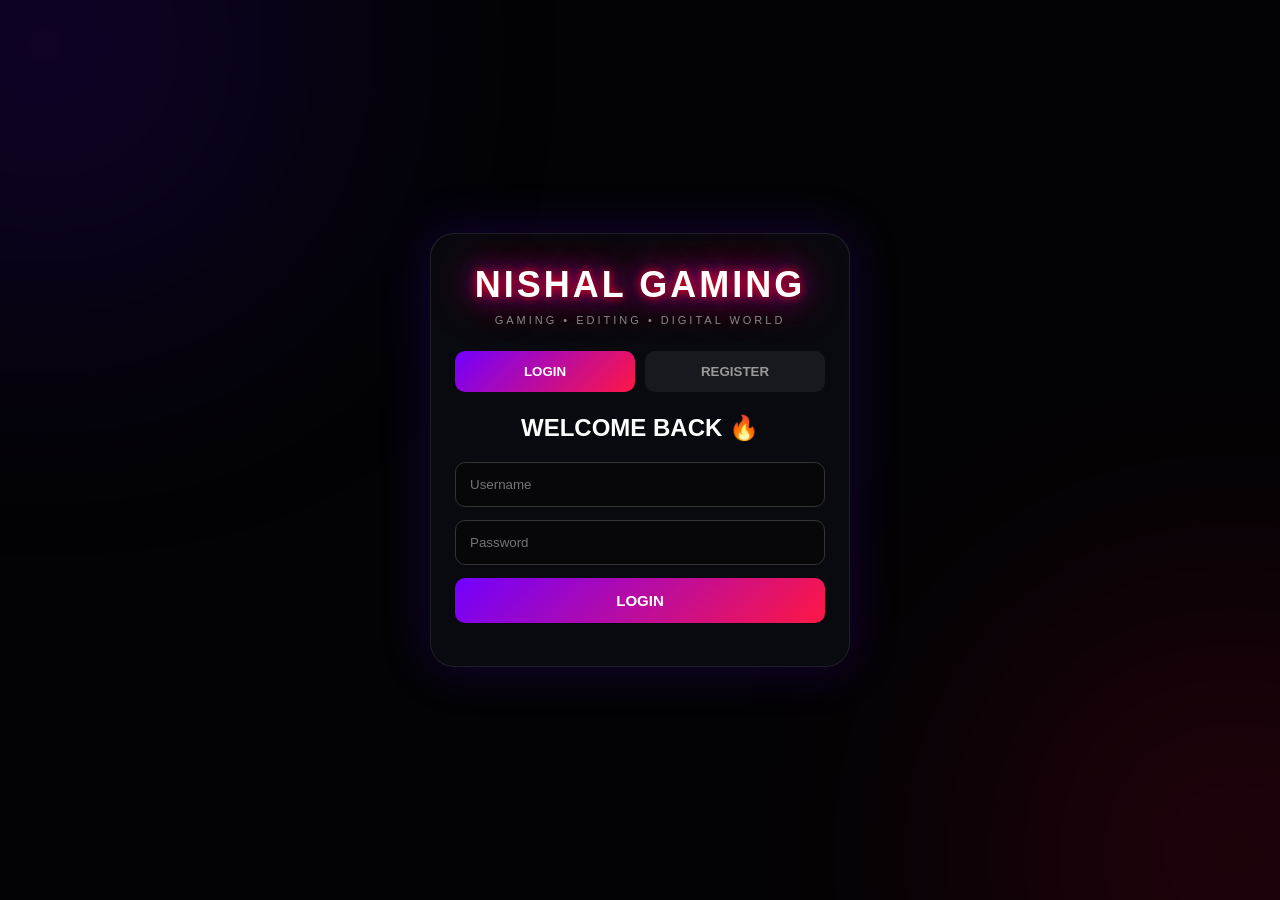
==== commit 6efa1dd6: "Create index.html" ====
--- a/index.html
+++ b/index.html
@@ -24,7 +24,7 @@
     overflow-x:hidden;
 }
 
-/* ================= BACKGROUND ================= */
+/* BACKGROUND */
 
 body::before{
     content:"";
@@ -57,18 +57,14 @@
 }
 
 @keyframes purpleGlow{
-    to{
-        transform:translate(160px,120px);
-    }
+    to{transform:translate(160px,120px);}
 }
 
 @keyframes redGlow{
-    to{
-        transform:translate(-150px,-120px);
-    }
-}
-
-/* ================= SNOW ================= */
+    to{transform:translate(-150px,-120px);}
+}
+
+/* SNOW */
 
 .snow{
     position:fixed;
@@ -80,7 +76,6 @@
 }
 
 @keyframes snowFall{
-
     from{
         transform:translateY(-30px) rotate(0deg);
         opacity:0;
@@ -96,7 +91,7 @@
     }
 }
 
-/* ================= AUTH ================= */
+/* AUTH */
 
 #auth{
     min-height:100vh;
@@ -114,7 +109,6 @@
     border:1px solid #ffffff18;
     border-radius:24px;
     box-shadow:0 0 50px #6500ff35;
-    backdrop-filter:blur(15px);
 }
 
 .logo{
@@ -205,7 +199,7 @@
     font-size:13px;
 }
 
-/* ================= DASHBOARD ================= */
+/* DASHBOARD */
 
 #dashboard{
     display:none;
@@ -230,3 +224,694 @@
     font-size:21px;
     text-shadow:0 0 15px red;
 }
+
+.logout{
+    padding:9px 17px;
+    border-radius:9px;
+    border:1px solid #444;
+    background:#111;
+    color:white;
+    cursor:pointer;
+}
+
+.content{
+    width:100%;
+    max-width:1200px;
+    margin:auto;
+    padding:30px 20px;
+}
+
+/* HERO */
+
+.hero{
+    position:relative;
+    overflow:hidden;
+    padding:35px;
+    border-radius:25px;
+    background:
+        linear-gradient(120deg,#6500ff35,#ff003c18),
+        rgba(10,10,17,.92);
+    border:1px solid #ffffff14;
+    box-shadow:0 0 40px #6500ff25;
+}
+
+.hero small{
+    color:#a888ff;
+    letter-spacing:2px;
+}
+
+.hero h1{
+    margin:10px 0;
+    font-size:clamp(32px,7vw,60px);
+}
+
+.hero p{
+    max-width:650px;
+    color:#aaa;
+    line-height:1.7;
+}
+
+.premium{
+    display:inline-block;
+    margin-top:20px;
+    padding:11px 20px;
+    border-radius:30px;
+    background:linear-gradient(135deg,#ffd700,#ff7b00);
+    color:#111;
+    font-weight:900;
+}
+
+/* GAMER */
+
+.gamer{
+    position:absolute;
+    right:7%;
+    bottom:10px;
+    font-size:85px;
+    animation:dance .8s infinite alternate;
+}
+
+@keyframes dance{
+    from{
+        transform:rotate(-8deg) translateY(0);
+    }
+
+    to{
+        transform:rotate(8deg) translateY(-15px);
+    }
+}
+
+/* STATS */
+
+.stats{
+    display:grid;
+    grid-template-columns:repeat(4,1fr);
+    gap:15px;
+    margin-top:22px;
+}
+
+.stat{
+    padding:22px;
+    border-radius:18px;
+    background:rgba(10,10,17,.9);
+    border:1px solid #ffffff12;
+}
+
+.statIcon{
+    font-size:28px;
+}
+
+.stat h3{
+    margin:8px 0 5px;
+}
+
+.stat p{
+    color:#888;
+    font-size:13px;
+}
+
+/* GAMING HUB */
+
+.title{
+    margin:30px 0 15px;
+}
+
+.menu{
+    display:grid;
+    grid-template-columns:repeat(3,1fr);
+    gap:15px;
+}
+
+.card{
+    padding:25px;
+    border-radius:18px;
+    background:linear-gradient(145deg,#11111a,#08080d);
+    border:1px solid #ffffff12;
+    transition:.25s;
+}
+
+.card:hover{
+    transform:translateY(-5px);
+    border-color:#7200ff;
+    box-shadow:0 0 25px #7200ff30;
+}
+
+.card span{
+    font-size:32px;
+}
+
+.card h3{
+    margin:12px 0 7px;
+}
+
+.card p{
+    color:#888;
+    font-size:13px;
+    line-height:1.5;
+}
+
+/* NEW BUTTONS */
+
+.siteBtn{
+    display:inline-block;
+    margin-top:14px;
+    margin-right:6px;
+    padding:10px 14px;
+    border:0;
+    border-radius:9px;
+    background:linear-gradient(135deg,#7200ff,#ff1744);
+    color:#fff;
+    text-decoration:none;
+    font-size:12px;
+    font-weight:bold;
+    cursor:pointer;
+}
+
+.siteBtn:hover{
+    transform:translateY(-2px);
+    box-shadow:0 0 15px #7200ff55;
+}
+
+footer{
+    padding:30px;
+    text-align:center;
+    color:#555;
+    font-size:12px;
+}
+
+/* MOBILE */
+
+@media(max-width:800px){
+
+    .stats{
+        grid-template-columns:repeat(2,1fr);
+    }
+
+    .menu{
+        grid-template-columns:1fr 1fr;
+    }
+
+    .gamer{
+        opacity:.3;
+    }
+}
+
+@media(max-width:500px){
+
+    .logo{
+        font-size:29px;
+    }
+
+    .hero{
+        padding:25px 20px;
+    }
+
+    .gamer{
+        font-size:60px;
+    }
+
+    .menu{
+        grid-template-columns:1fr;
+    }
+}
+</style>
+</head>
+
+<body>
+
+<!-- SNOW -->
+
+<div class="snow" style="left:5%;font-size:16px;animation-duration:7s;">❄</div>
+<div class="snow" style="left:15%;font-size:12px;animation-duration:10s;">❄</div>
+<div class="snow" style="left:28%;font-size:18px;animation-duration:8s;">❄</div>
+<div class="snow" style="left:42%;font-size:13px;animation-duration:11s;">❄</div>
+<div class="snow" style="left:55%;font-size:18px;animation-duration:9s;">❄</div>
+<div class="snow" style="left:68%;font-size:14px;animation-duration:12s;">❄</div>
+<div class="snow" style="left:80%;font-size:17px;animation-duration:8s;">❄</div>
+<div class="snow" style="left:93%;font-size:13px;animation-duration:10s;">❄</div>
+
+<!-- LOGIN -->
+
+<section id="auth">
+
+<div class="authBox">
+
+    <div class="logo">
+        NISHAL GAMING
+    </div>
+
+    <div class="subtitle">
+        GAMING • EDITING • DIGITAL WORLD
+    </div>
+
+    <div class="tabs">
+
+        <button id="loginTab"
+        class="tab active"
+        onclick="showLogin()">
+        LOGIN
+        </button>
+
+        <button id="registerTab"
+        class="tab"
+        onclick="showRegister()">
+        REGISTER
+        </button>
+
+    </div>
+
+    <div id="loginForm" class="form active">
+
+        <h2>WELCOME BACK 🔥</h2>
+
+        <input
+        id="loginUsername"
+        type="text"
+        placeholder="Username">
+
+        <input
+        id="loginPassword"
+        type="password"
+        placeholder="Password">
+
+        <button
+        class="mainBtn"
+        onclick="login()">
+        LOGIN
+        </button>
+
+        <div
+        id="loginMessage"
+        class="message">
+        </div>
+
+    </div>
+
+    <div id="registerForm" class="form">
+
+        <h2>CREATE ACCOUNT</h2>
+
+        <input
+        id="registerUsername"
+        type="text"
+        placeholder="Username">
+
+        <input
+        id="registerEmail"
+        type="email"
+        placeholder="Email">
+
+        <input
+        id="registerPassword"
+        type="password"
+        placeholder="Password">
+
+        <button
+        class="mainBtn"
+        onclick="register()">
+        REGISTER
+        </button>
+
+        <div
+        id="registerMessage"
+        class="message">
+        </div>
+
+    </div>
+
+</div>
+
+</section>
+
+<!-- DASHBOARD -->
+
+<section id="dashboard">
+
+<nav class="navbar">
+
+    <div class="navLogo">
+        NISHAL GAMING
+    </div>
+
+    <button
+    class="logout"
+    onclick="logout()">
+        LOGOUT
+    </button>
+
+</nav>
+
+<div class="content">
+
+    <div class="hero">
+
+        <small>
+            OFFICIAL GAMING DASHBOARD
+        </small>
+
+        <h1>
+            WELCOME,
+            <span id="welcomeUser">GAMER</span>
+            🔥
+        </h1>
+
+        <p>
+            Welcome to NISHAL GAMING.
+            Enter the gaming world and explore
+            our premium digital experience.
+        </p>
+
+        <div class="premium">
+            💎 PREMIUM MEMBER
+        </div>
+
+        <div class="gamer">
+            🕺🎮
+        </div>
+
+    </div>
+
+    <div class="stats">
+
+        <div class="stat">
+            <div class="statIcon">🎮</div>
+            <h3>GAMING</h3>
+            <p>READY TO PLAY</p>
+        </div>
+
+        <div class="stat">
+            <div class="statIcon">⚡</div>
+            <h3>STATUS</h3>
+            <p>ONLINE</p>
+        </div>
+
+        <div class="stat">
+            <div class="statIcon">🏆</div>
+            <h3>LEVEL</h3>
+            <p>PRO GAMER</p>
+        </div>
+
+        <div class="stat">
+            <div class="statIcon">💎</div>
+            <h3>MEMBERSHIP</h3>
+            <p>PREMIUM</p>
+        </div>
+
+    </div>
+
+    <h2 class="title">
+        🎮 GAMING HUB
+    </h2>
+
+    <div class="menu">
+
+        <!-- GAMES -->
+
+        <div class="card">
+
+            <span>🎮</span>
+
+            <h3>GAMES</h3>
+
+            <p>
+                Play online games.
+            </p>
+
+            <a
+            class="siteBtn"
+            href="https://poki.com/"
+            target="_blank"
+            rel="noopener">
+                POKI →
+            </a>
+
+            <a
+            class="siteBtn"
+            href="https://www.crazygames.com/"
+            target="_blank"
+            rel="noopener">
+                CRAZYGAMES →
+            </a>
+
+        </div>
+
+        <!-- ACHIEVEMENTS -->
+
+        <div class="card">
+
+            <span>🏆</span>
+
+            <h3>ACHIEVEMENTS</h3>
+
+            <p>
+                Track your achievements.
+            </p>
+
+        </div>
+
+        <!-- EDITING -->
+
+        <div class="card">
+
+            <span>🎨</span>
+
+            <h3>EDITING</h3>
+
+            <p>
+                Creative editing section.
+            </p>
+
+        </div>
+
+        <!-- PROFILE -->
+
+        <div class="card">
+
+            <span>👤</span>
+
+            <h3>PROFILE</h3>
+
+            <p>
+                Your gaming profile.
+            </p>
+
+        </div>
+
+        <!-- PREMIUM -->
+
+        <div class="card">
+
+            <span>💎</span>
+
+            <h3>PREMIUM</h3>
+
+            <p>
+                Premium gaming features.
+            </p>
+
+        </div>
+
+        <!-- WHATSAPP -->
+
+        <div class="card">
+
+            <span>💬</span>
+
+            <h3>WHATSAPP</h3>
+
+            <p>
+                Chat with NISHAL GAMING.
+            </p>
+
+            <button
+            class="siteBtn"
+            onclick="openWhatsApp()">
+                OPEN WHATSAPP →
+            </button>
+
+        </div>
+
+    </div>
+
+</div>
+
+<footer>
+    © 2026 NISHAL GAMING • ALL RIGHTS RESERVED
+</footer>
+
+</section>
+
+<script>
+
+/* LOGIN TAB */
+
+function showLogin(){
+
+    document.getElementById("loginForm")
+    .classList.add("active");
+
+    document.getElementById("registerForm")
+    .classList.remove("active");
+
+    document.getElementById("loginTab")
+    .classList.add("active");
+
+    document.getElementById("registerTab")
+    .classList.remove("active");
+}
+
+
+/* REGISTER TAB */
+
+function showRegister(){
+
+    document.getElementById("registerForm")
+    .classList.add("active");
+
+    document.getElementById("loginForm")
+    .classList.remove("active");
+
+    document.getElementById("registerTab")
+    .classList.add("active");
+
+    document.getElementById("loginTab")
+    .classList.remove("active");
+}
+
+
+/* REGISTER */
+
+function register(){
+
+    let username =
+    document.getElementById("registerUsername")
+    .value.trim();
+
+    let email =
+    document.getElementById("registerEmail")
+    .value.trim();
+
+    let password =
+    document.getElementById("registerPassword")
+    .value;
+
+    if(
+        username === "" ||
+        email === "" ||
+        password === ""
+    ){
+
+        document.getElementById("registerMessage")
+        .innerText =
+        "PLEASE FILL ALL FIELDS.";
+
+        return;
+    }
+
+    localStorage.setItem(
+        "NG_USERNAME",
+        username
+    );
+
+    localStorage.setItem(
+        "NG_EMAIL",
+        email
+    );
+
+    localStorage.setItem(
+        "NG_PASSWORD",
+        password
+    );
+
+    document.getElementById("registerMessage")
+    .innerText =
+    "ACCOUNT CREATED SUCCESSFULLY 🔥";
+
+    setTimeout(function(){
+
+        showLogin();
+
+    },1000);
+}
+
+
+/* LOGIN */
+
+function login(){
+
+    let username =
+    document.getElementById("loginUsername")
+    .value.trim();
+
+    let password =
+    document.getElementById("loginPassword")
+    .value;
+
+    let savedUsername =
+    localStorage.getItem("NG_USERNAME");
+
+    let savedPassword =
+    localStorage.getItem("NG_PASSWORD");
+
+    if(
+        username === savedUsername &&
+        password === savedPassword
+    ){
+
+        document.getElementById("auth")
+        .style.display = "none";
+
+        document.getElementById("dashboard")
+        .style.display = "block";
+
+        document.getElementById("welcomeUser")
+        .innerText = username;
+
+        window.scrollTo(0,0);
+
+    }else{
+
+        document.getElementById("loginMessage")
+        .innerText =
+        "INVALID USERNAME OR PASSWORD.";
+    }
+}
+
+
+/* LOGOUT */
+
+function logout(){
+
+    document.getElementById("dashboard")
+    .style.display = "none";
+
+    document.getElementById("auth")
+    .style.display = "flex";
+}
+
+
+/* WHATSAPP */
+
+function openWhatsApp(){
+
+    const phone = "94772918072";
+
+    const message =
+        "Hello NISHAL GAMING! I came from your website.";
+
+    const url =
+        "https://wa.me/" +
+        phone +
+        "?text=" +
+        encodeURIComponent(message);
+
+    window.open(
+        url,
+        "_blank"
+    );
+}
+
+</script>
+
+</body>
+  </html>
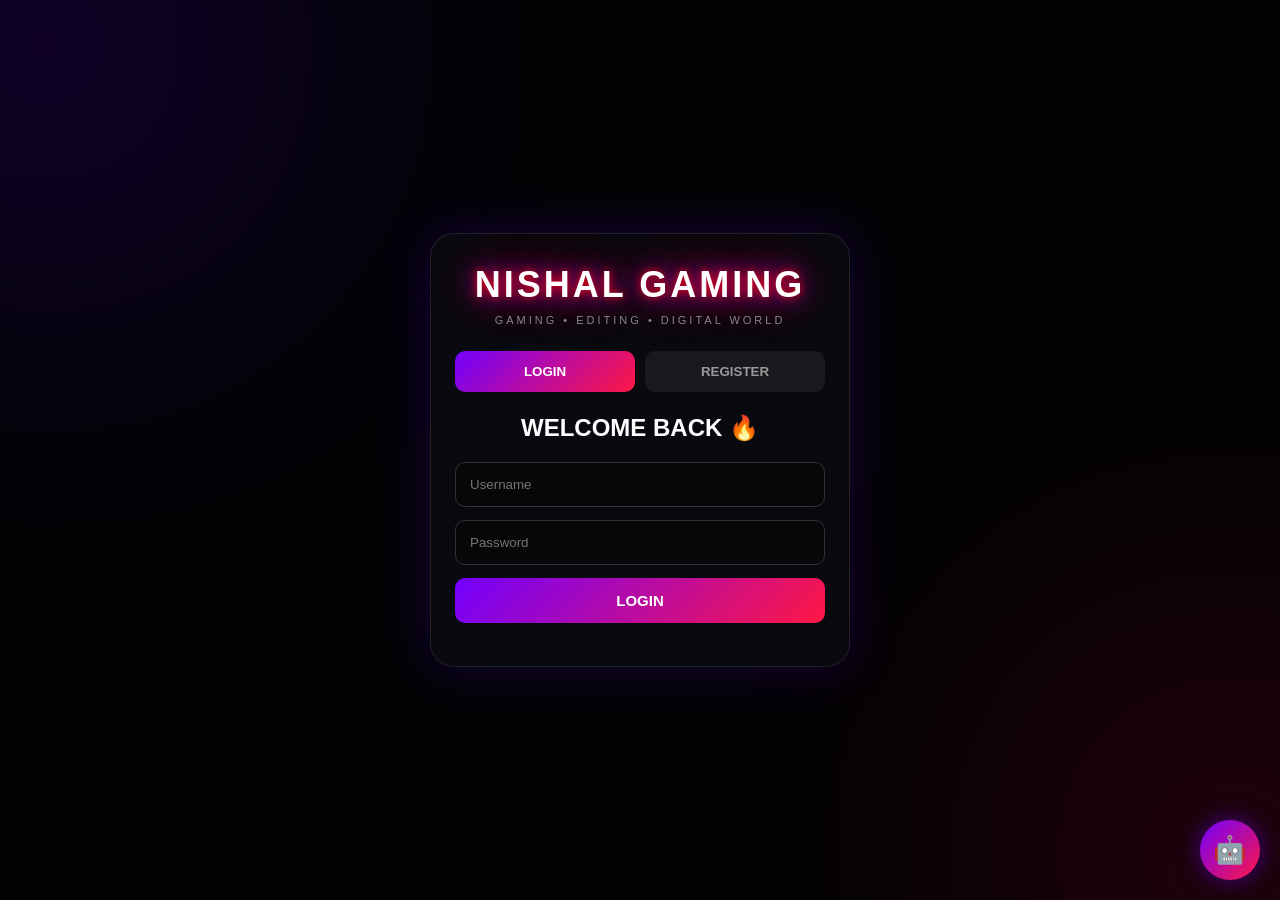
==== commit 392457d4: "Update index.html" ====
--- a/index.html
+++ b/index.html
@@ -654,7 +654,28 @@
             </a>
 
         </div>
-
+        <!-- TOPUP STORE -->
+
+<div class="card">
+
+    <span>💎</span>
+
+    <h3>TOPUP STORE</h3>
+
+    <p>
+        Gaming top-up services
+        and special offers.
+    </p>
+
+    <a
+        class="siteBtn"
+        href="topup.html"
+        target="_blank"
+        rel="noopener">
+        OPEN STORE →
+    </a>
+
+</div>
         <!-- ACHIEVEMENTS -->
 
         <div class="card">
@@ -912,6 +933,236 @@
 }
 
 </script>
-
+<!-- NISHAL AI ASSISTANT -->
+
+<style>
+.aiButton{
+    position:fixed;
+    right:20px;
+    bottom:20px;
+    width:60px;
+    height:60px;
+    border:0;
+    border-radius:50%;
+    background:linear-gradient(135deg,#7200ff,#ff1744);
+    color:white;
+    font-size:27px;
+    cursor:pointer;
+    z-index:9999;
+    box-shadow:0 0 25px #7200ff80;
+}
+
+.aiBox{
+    display:none;
+    position:fixed;
+    right:20px;
+    bottom:90px;
+    width:320px;
+    max-width:calc(100vw - 40px);
+    background:#0b0b12;
+    border:1px solid #ffffff20;
+    border-radius:20px;
+    overflow:hidden;
+    z-index:10000;
+    box-shadow:0 0 40px #7200ff55;
+}
+
+.aiHeader{
+    padding:15px;
+    background:linear-gradient(135deg,#7200ff,#ff1744);
+    display:flex;
+    justify-content:space-between;
+    align-items:center;
+    font-weight:bold;
+}
+
+.aiClose{
+    border:0;
+    background:none;
+    color:white;
+    font-size:22px;
+}
+
+.aiMessages{
+    height:250px;
+    overflow-y:auto;
+    padding:12px;
+}
+
+.aiMessage{
+    padding:10px;
+    margin-bottom:9px;
+    border-radius:12px;
+    font-size:13px;
+}
+
+.aiBot{
+    background:#18181f;
+}
+
+.aiUser{
+    background:#6500ff;
+    text-align:right;
+}
+
+.aiInput{
+    display:flex;
+    gap:6px;
+    padding:10px;
+    border-top:1px solid #ffffff15;
+}
+
+.aiInput input{
+    flex:1;
+    margin:0;
+    padding:10px;
+}
+
+.aiSend{
+    width:45px;
+    border:0;
+    border-radius:9px;
+    background:#7200ff;
+    color:white;
+}
+</style>
+
+<button class="aiButton" onclick="toggleAI()">🤖</button>
+
+<div id="aiBox" class="aiBox">
+
+    <div class="aiHeader">
+        <span>🤖 NISHAL AI</span>
+
+        <button
+            class="aiClose"
+            onclick="toggleAI()">
+            ×
+        </button>
+    </div>
+
+    <div id="aiMessages" class="aiMessages">
+
+        <div class="aiMessage aiBot">
+            👋 Hi Gamer!<br>
+            Welcome to NISHAL GAMING.<br>
+            How can I help you?
+        </div>
+
+    </div>
+
+    <div class="aiInput">
+
+        <input
+            id="aiInput"
+            type="text"
+            placeholder="Ask NISHAL AI..."
+            onkeydown="if(event.key==='Enter')sendAI()">
+
+        <button
+            class="aiSend"
+            onclick="sendAI()">
+            ➤
+        </button>
+
+    </div>
+
+</div>
+
+<script>
+
+function toggleAI(){
+
+    const box =
+        document.getElementById("aiBox");
+
+    box.style.display =
+        box.style.display === "block"
+        ? "none"
+        : "block";
+}
+
+
+function sendAI(){
+
+    const input =
+        document.getElementById("aiInput");
+
+    const messages =
+        document.getElementById("aiMessages");
+
+    const text =
+        input.value.trim();
+
+    if(!text) return;
+
+    messages.innerHTML +=
+        `<div class="aiMessage aiUser">
+            ${text}
+        </div>`;
+
+    let reply =
+        "🚀 Thanks for your message!";
+
+
+    const q =
+        text.toLowerCase();
+
+
+    if(q.includes("hello") || q.includes("hi")){
+
+        reply =
+        "👋 Hello Gamer! Welcome to NISHAL GAMING! 🎮";
+
+    }else if(
+        q.includes("topup") ||
+        q.includes("top up")
+    ){
+
+        reply =
+        "💎 TOPUP STORE is currently COMING SOON!";
+
+    }else if(q.includes("poki")){
+
+        reply =
+        "🎮 You can find POKI in the Gaming section.";
+
+    }else if(
+        q.includes("crazy") ||
+        q.includes("games")
+    ){
+
+        reply =
+        "🔥 CRAZYGAMES is available in the Gaming section.";
+
+    }else if(q.includes("contact")){
+
+        reply =
+        "💬 You can contact NISHAL GAMING through WhatsApp.";
+
+    }else{
+
+        reply =
+        "🤖 I'm NISHAL AI. Try asking about Top-Up, Games, POKI or Contact.";
+
+    }
+
+
+    setTimeout(function(){
+
+        messages.innerHTML +=
+            `<div class="aiMessage aiBot">
+                ${reply}
+            </div>`;
+
+        messages.scrollTop =
+            messages.scrollHeight;
+
+    },500);
+
+    input.value="";
+}
+
+</script>
 </body>
   </html>
